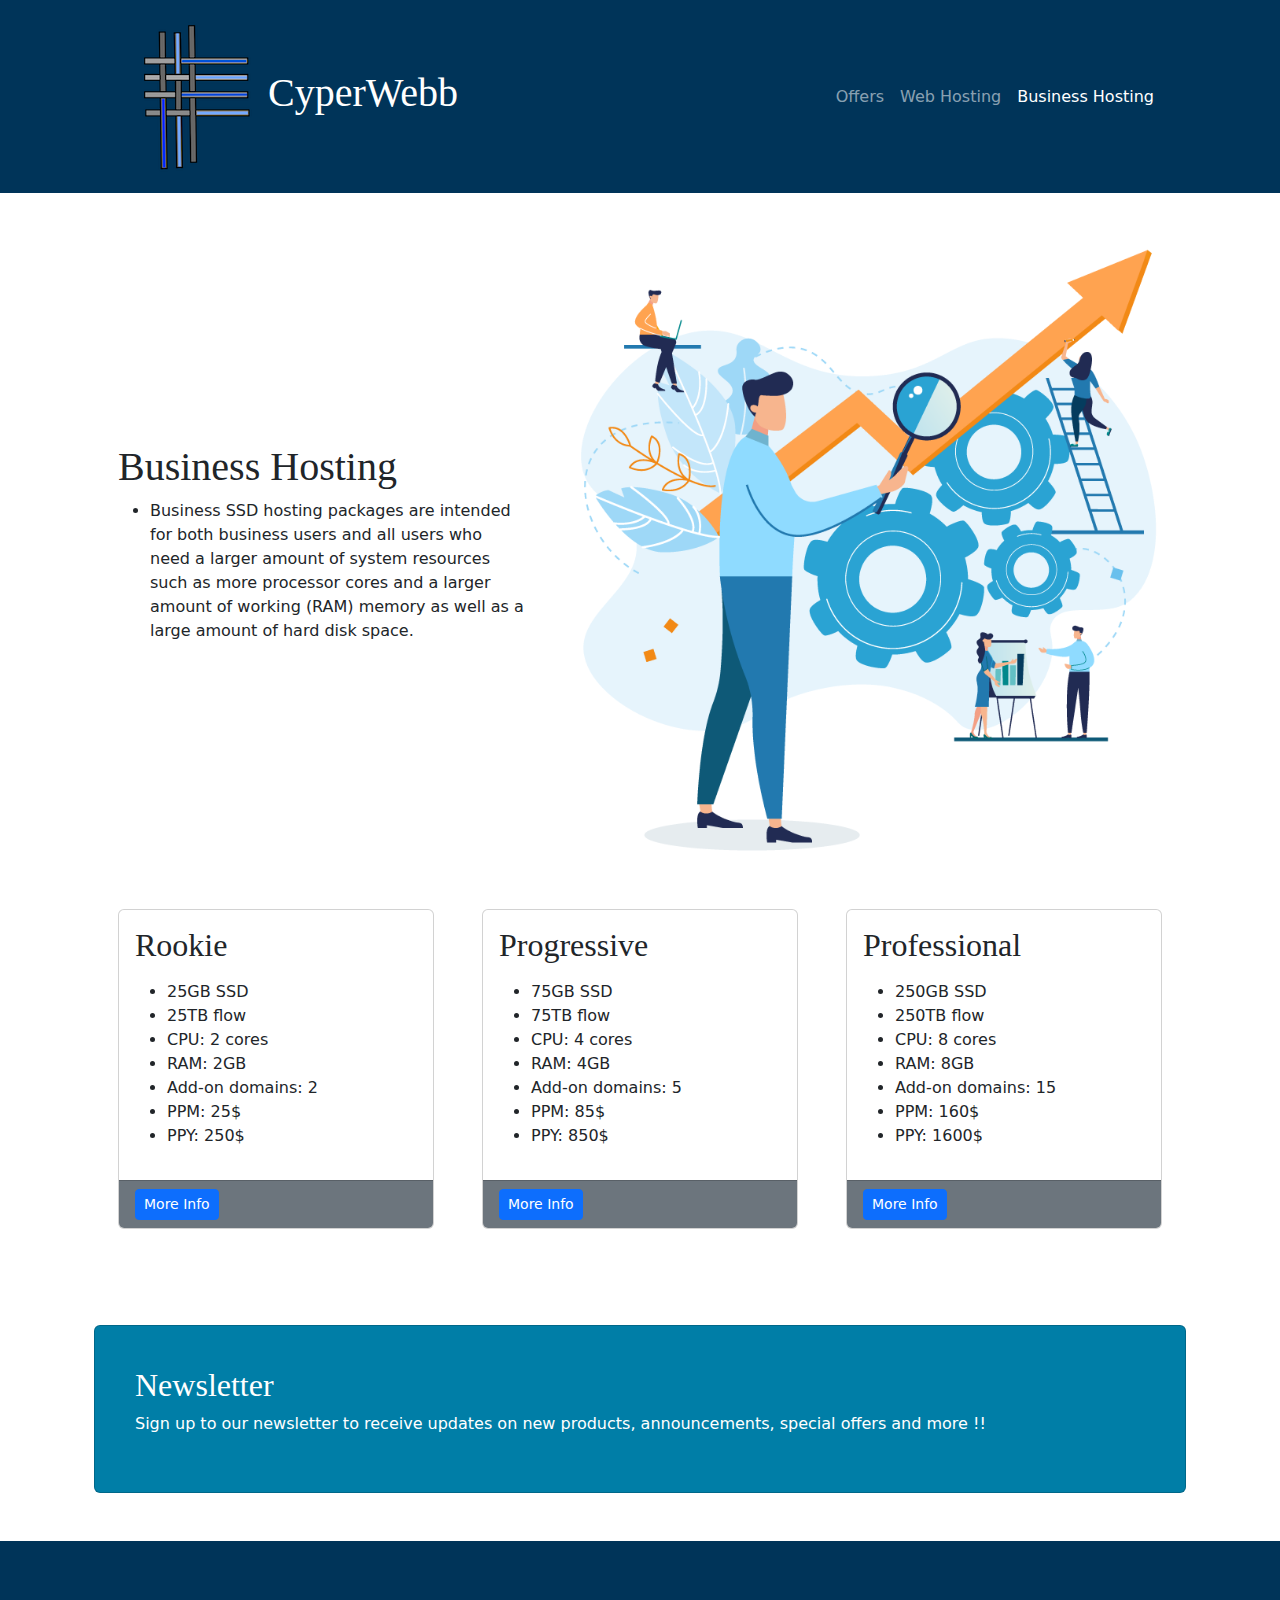
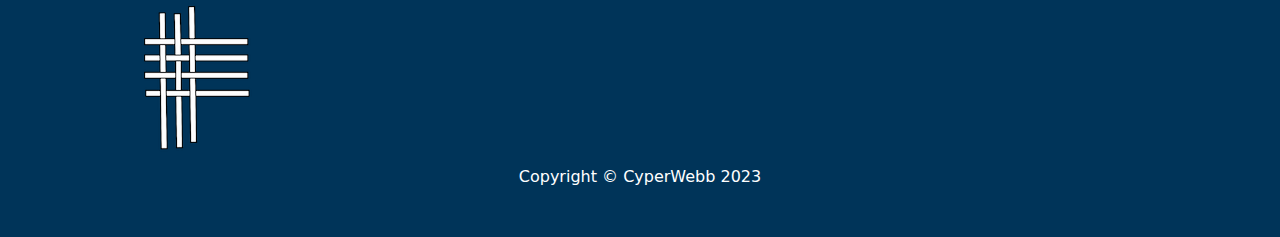
==== businesshosting.html @ ef515133 "Add files via upload" ====
<!DOCTYPE html>
<html lang="en">
    <head>
        <meta charset="utf-8" />
        <meta name="viewport" content="width=device-width, initial-scale=1, shrink-to-fit=no" />
        <meta name="description" content="" />
        <meta name="author" content="" />
        <title>Small Business - Start Bootstrap Template</title>
        <!-- Favicon-->
        <link rel="icon" type="image/x-icon" href="assets/favicon.ico" />
        <!-- Core theme CSS (includes Bootstrap)-->
        <link href="css/styles.css" rel="stylesheet" />
    </head>
    <body>
        <!-- Responsive navbar-->
        <nav class="navbar navbar-expand-lg navbar-dark bg-blue1">
            <div class="container px-5">
                <img src="assets/logoBlu.png" alt="Italian Trulli">
                
                <a class="navbar-brand" href="#"><h1 class="text-white">CyperWebb</h1></a>
                <button class="navbar-toggler" type="button" data-bs-toggle="collapse" data-bs-target="#navbarSupportedContent" aria-controls="navbarSupportedContent" aria-expanded="false" aria-label="Toggle navigation"><span class="navbar-toggler-icon"></span></button>
                <div class="collapse navbar-collapse" id="navbarSupportedContent">
                    <ul class="navbar-nav ms-auto mb-2 mb-lg-0">
                        
                        <li class="nav-item"><a class="nav-link" href="index.html">Offers</a></li>
                        <li class="nav-item"><a class="nav-link" href="webhosting.html">Web Hosting</a></li>
                        <li class="nav-item"><a class="nav-link active" aria-current="page" href="#!">Business Hosting</a></li>
                    </ul>
                </div>
            </div>
        </nav>
        <!-- Page Content-->
        <div class="container px-4 px-lg-5">
            <!-- Heading Row-->
            <div class="row gx-4 gx-lg-5 align-items-center my-5">
                <div class="col-lg-5 ">
                    <h1 class="font-weight-light ">Business Hosting</h1>
                    <ul>
                        <li>Business SSD hosting packages are intended for both
                            business users and all users who need a larger amount of 
                           system resources such as more processor cores and a larger
                            amount of working (RAM) memory as well as a large amount 
                           of hard disk space.</li>
                      </ul>
                    
                </div>
                <div class="col-lg-7"><img class="img-fluid rounded mb-4 mb-lg-0" src="/assets/business-dev2.png" alt="..." /></div>

            </div>
            <!-- Call to Action-->
            
            <!-- Content Row-->
            <div class="row gx-4 gx-lg-5 ">
                <div class="col-md-4 mb-5">
                    <div class="card h-100 ">
                        <div class="card-body ">
                            <h2 class="card-title ">Rookie</h2>
                            <p class="card-text"></p>
                            <ul>
                                <li>25GB SSD</li>
                                <li>25TB flow</li>
                                <li>CPU: 2 cores</li>
                                <li>RAM: 2GB</li>
                                <li>Add-on domains: 2</li>
                                <li>PPM: 25$</li>
                                <li>PPY: 250$</li>
                              </ul>

                        </div>
                        <div class="card-footer bg-secondary"><a class="btn btn-primary btn-sm" href="#!">More Info</a></div>
                    </div>
                </div>
                <div class="col-md-4 mb-5">
                    <div class="card h-100">
                        <div class="card-body">
                            <h2 class="card-title">Progressive</h2>
                            <p class="card-text"></p>
                            <ul>
                                <li>75GB SSD</li>
                                <li>75TB flow</li>
                                <li>CPU: 4 cores</li>
                                <li>RAM: 4GB</li>
                                <li>Add-on domains: 5</li>
                                <li>PPM: 85$</li>
                                <li>PPY: 850$</li>
                              </ul>

                        </div>
                        <div class="card-footer bg-secondary"><a class="btn btn-primary btn-sm" href="#!">More Info</a></div>
                    </div>
                </div>
                <div class="col-md-4 mb-5">
                    <div class="card h-100">
                        <div class="card-body">
                            <h2 class="card-title">Professional</h2>
                            <p class="card-text"></p>
                            <ul>
                                <li>250GB SSD</li>
                                <li>250TB flow</li>
                                <li>CPU: 8 cores</li>
                                <li>RAM: 8GB</li>
                                <li>Add-on domains: 15</li>
                                <li>PPM: 160$</li>
                                <li>PPY: 1600$</li>
                              </ul>

                        </div>
                        <div class="card-footer bg-secondary"><a class="btn btn-primary btn-sm" href="#!">More Info</a></div>
                    </div>
                </div>
                <div class="card text-white bg-blue2 my-5 py-4 ">
                    <div class="card-body"><p class="text-white m-0 text-center">
                        <h2 class="text-white">Newsletter</h2>
                        <p>Sign up to our newsletter to receive updates on new products, announcements, special offers and more !!</p>
                        </p>
                        
                    </div>
                </div>
                
            </div>
        </div>
        <!-- Footer-->
        <footer class="py-5 bg-blue1">
            <div class="container px-4 px-lg-5">
                <img src="assets/logoBW.png" alt="Italian Trulli">
                <p class="m-0 text-center text-white">Copyright &copy; CyperWebb 2023</p></div>
        </footer>
        <!-- Bootstrap core JS-->
        <script src="https://cdn.jsdelivr.net/npm/bootstrap@5.2.3/dist/js/bootstrap.bundle.min.js"></script>
        <!-- Core theme JS-->
        <script src="js/scripts.js"></script>
    </body>
</html>
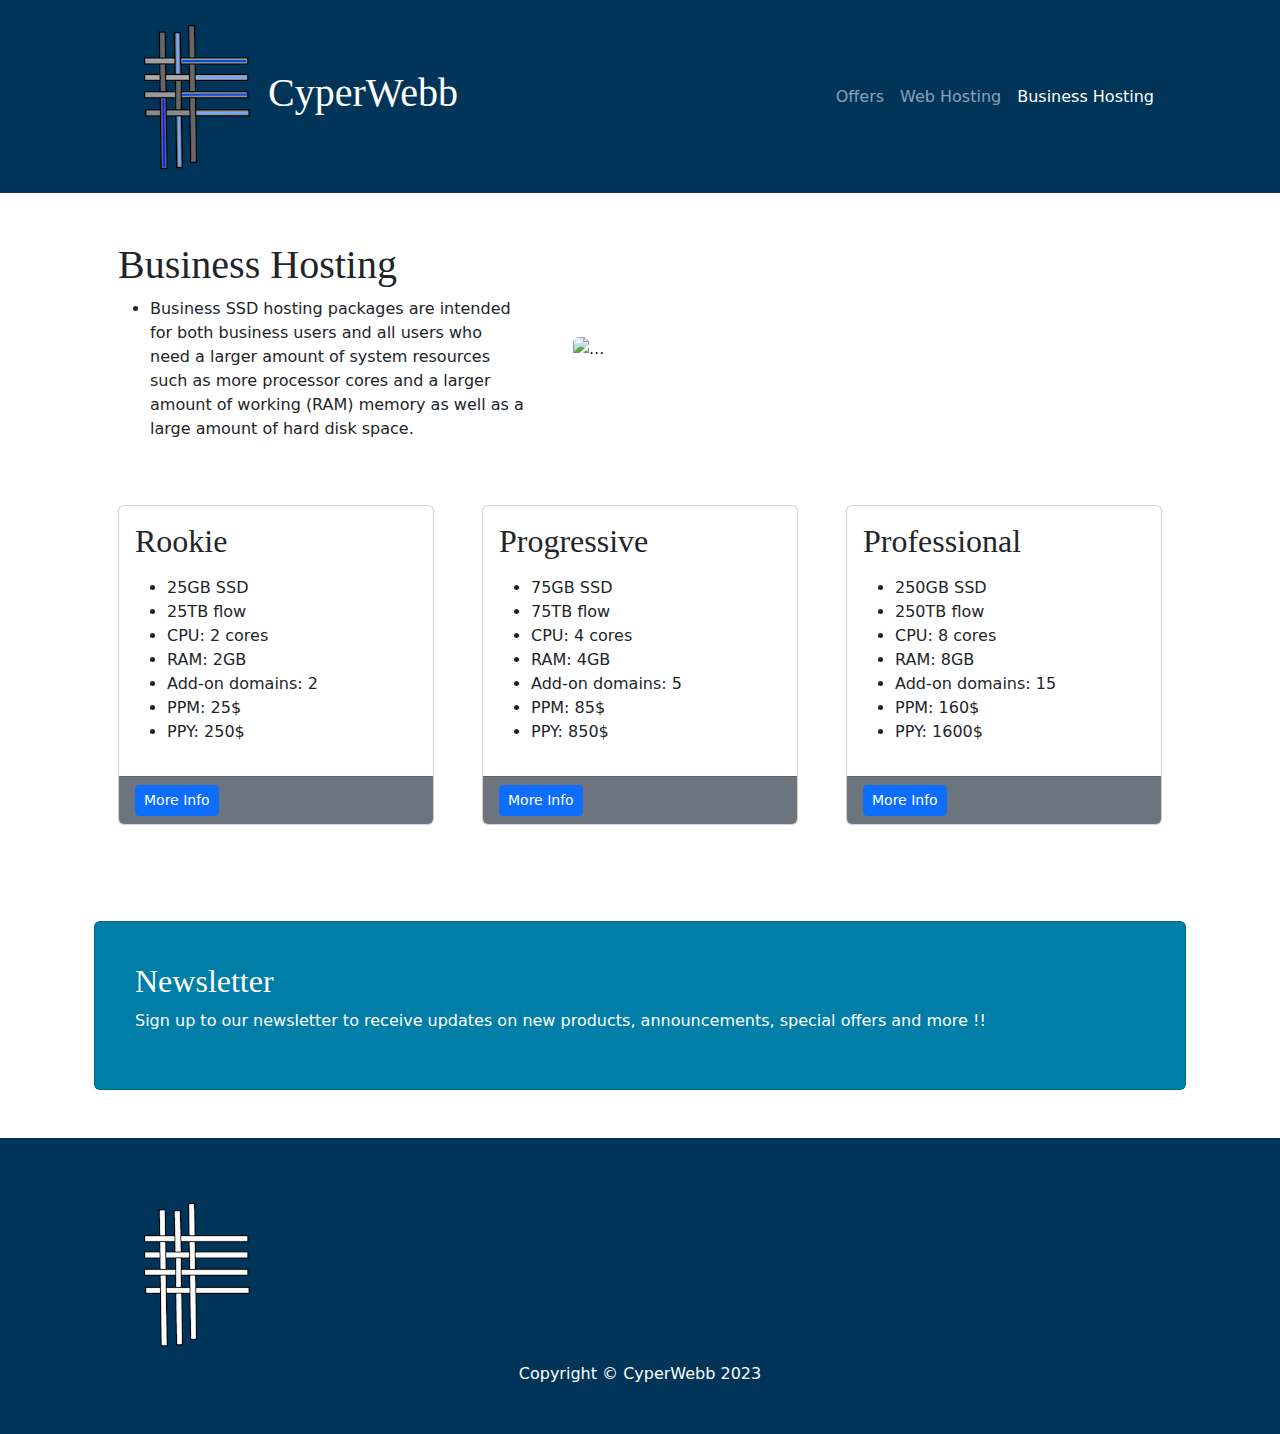
==== commit f55e0171: "Update businesshosting.html" ====
--- a/businesshosting.html
+++ b/businesshosting.html
@@ -44,7 +44,7 @@
                       </ul>
                     
                 </div>
-                <div class="col-lg-7"><img class="img-fluid rounded mb-4 mb-lg-0" src="/assets/business-dev2.png" alt="..." /></div>
+                <div class="col-lg-7"><img class="img-fluid rounded mb-4 mb-lg-0" src="https://atlas.org.il/wp-content/uploads/2019/02/business-dev2.png" alt="..." /></div>
 
             </div>
             <!-- Call to Action-->
